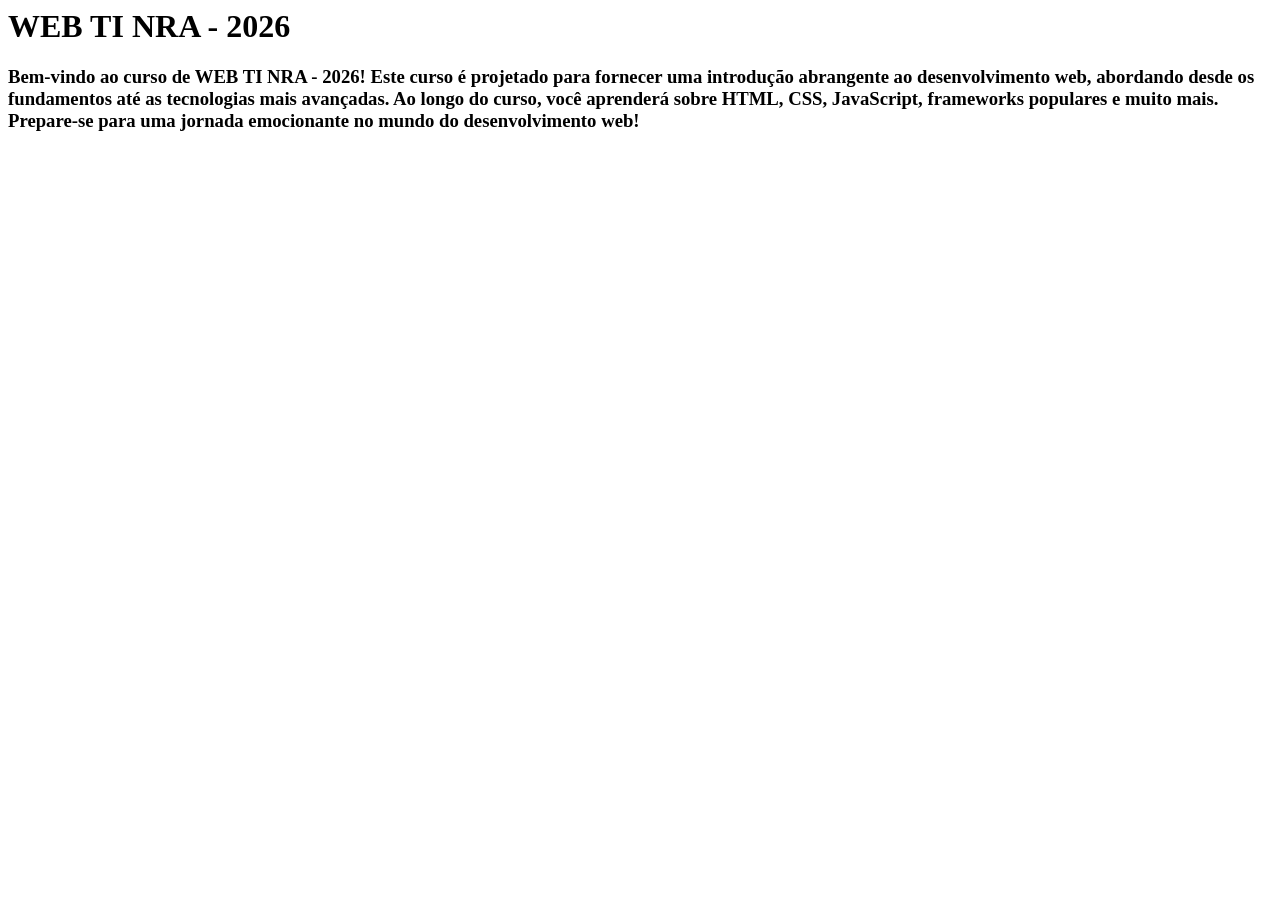
==== index.html @ c37a7ee0 "first commit" ====
<html>
    <head>
        <title>
            WEB TI NRA - 2026
        </title>
    </head>
    <body>
        <h1>
            WEB TI NRA - 2026
        </h1>
        <h3>
            Bem-vindo ao curso de WEB TI NRA - 2026! Este curso é projetado para fornecer uma introdução abrangente ao desenvolvimento web, abordando desde os fundamentos até as tecnologias mais avançadas. Ao longo do curso, você aprenderá sobre HTML, CSS, JavaScript, frameworks populares e muito mais. Prepare-se para uma jornada emocionante no mundo do desenvolvimento web!
        </h3>
    </body>
</html>
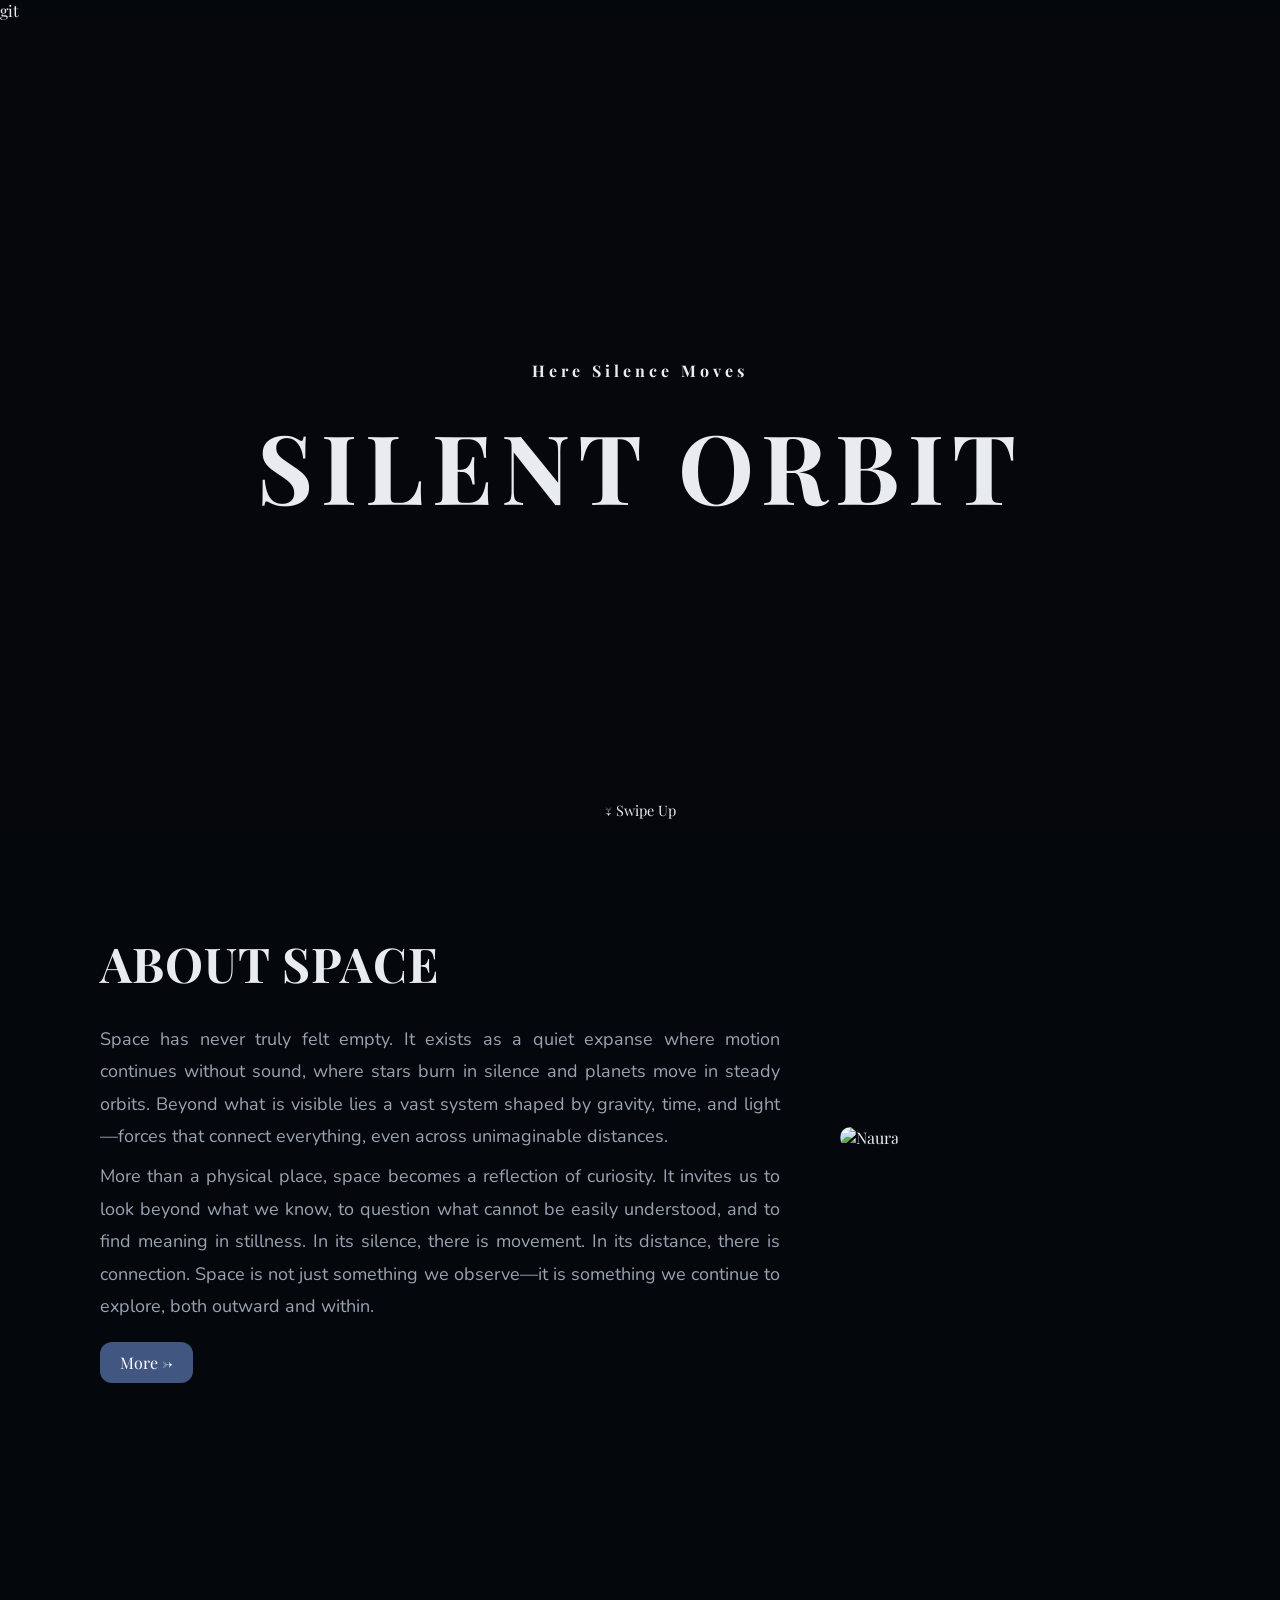
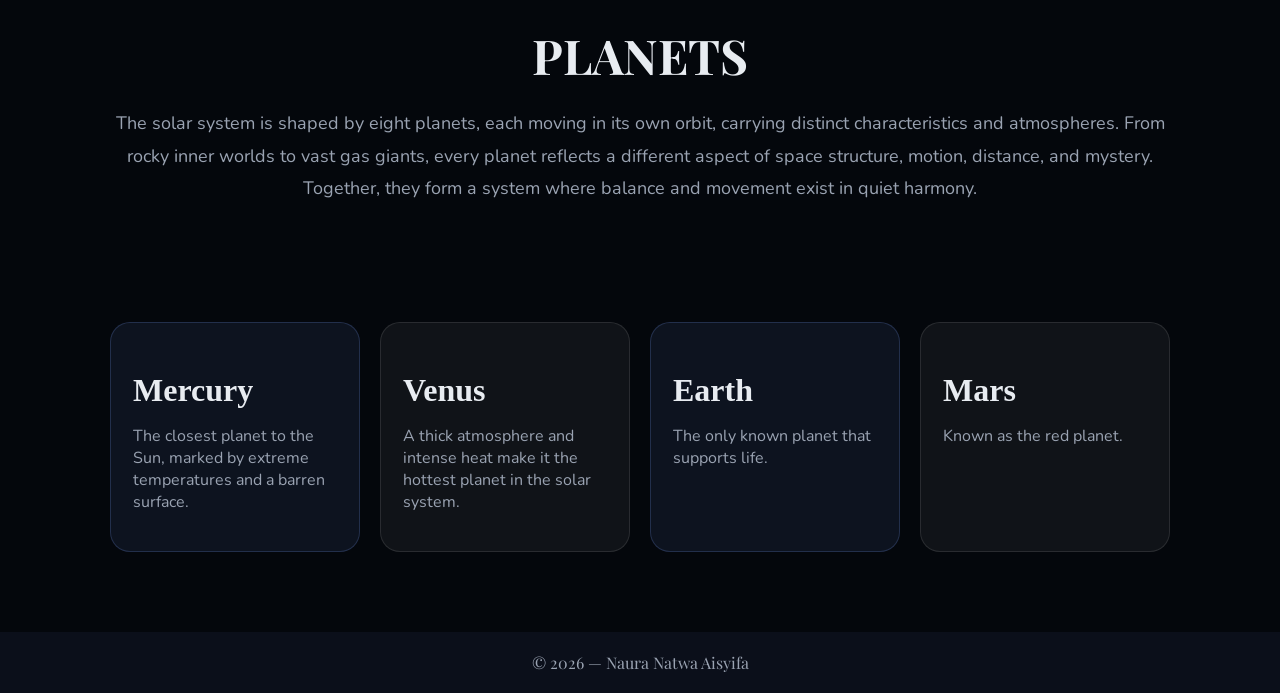
==== commit 43ac80bf: "add all project files" ====
--- a/index.html
+++ b/index.html
@@ -1,15 +1,105 @@
-<html>
-    <head>
-        <title>
-            WEB TI NRA - 2026
-        </title>
-    </head>
-    <body>
-        <h1>
-            WEB TI NRA - 2026
-        </h1>
-        <h3>
-            Bem-vindo ao curso de WEB TI NRA - 2026! Este curso é projetado para fornecer uma introdução abrangente ao desenvolvimento web, abordando desde os fundamentos até as tecnologias mais avançadas. Ao longo do curso, você aprenderá sobre HTML, CSS, JavaScript, frameworks populares e muito mais. Prepare-se para uma jornada emocionante no mundo do desenvolvimento web!
-        </h3>
-    </body>
+<!DOCTYPE html>
+<html lang="en">
+<head>git
+  <meta charset="UTF-8" />
+  <meta name="viewport" content="width=device-width, initial-scale=1.0"/>
+  <title>WEB TI NRA - 2026</title>
+
+  <!-- Google Fonts -->
+  <link rel="preconnect" href="https://fonts.googleapis.com">
+  <link rel="preconnect" href="https://fonts.gstatic.com" crossorigin>
+  <link href="https://fonts.googleapis.com/css2?family=Playfair+Display:wght@400;700;900&family=Nunito:wght@300;400;600&family=Allura&display=swap" rel="stylesheet">
+
+  <link rel="stylesheet" href="index.css">
+</head>
+
+<body>
+
+  <!-- Page fade overlay -->
+  <div id="page-fade"></div>
+
+<!-- ===== HERO ===== -->
+<section class="hero">
+  <h1>
+    <span class="script">Here Silence Moves</span><br>
+    SILENT ORBIT
+  </h1>
+
+  <a href="#about" class="swipe">
+    ↓ Swipe Up
+  </a>
+</section>
+
+<!-- ===== ABOUT ===== -->
+<section id="about" class="about">
+  <div class="about-text">
+    <h2>ABOUT SPACE</h2>
+    <p>
+      Space has never truly felt empty. It exists as a quiet expanse where motion 
+      continues without sound, where stars burn in silence and planets move in 
+      steady orbits. Beyond what is visible lies a vast system shaped by gravity, 
+      time, and light—forces that connect everything, even across unimaginable distances.
+    </p>
+    <p>
+      More than a physical place, space becomes a reflection of curiosity. It invites 
+      us to look beyond what we know, to question what cannot be easily understood, 
+      and to find meaning in stillness. In its silence, there is movement. In its 
+      distance, there is connection. Space is not just something we observe—it is 
+      something we continue to explore, both outward and within.
+    </p>
+    <a href="index-more.html" class="signature">More →</a>
+  </div>
+
+  <div class="about-img">
+    <img src="solar-system-model.jpg" alt="Naura">
+  </div>
+</section>
+
+<!-- ===== PLANETS ===== -->
+<section class="planets">
+  <div class="planets-text">
+    <h2>PLANETS</h2>
+    <p>
+      The solar system is shaped by eight planets, each moving in its own orbit, 
+      carrying distinct characteristics and atmospheres. From rocky inner worlds 
+      to vast gas giants, every planet reflects a different aspect of space
+      structure, motion, distance, and mystery. Together, they form a system 
+      where balance and movement exist in quiet harmony.
+    </p>
+</section>
+
+<!-- ===== GRID SECTIONS ===== -->
+<section class="editorial-grid">
+
+  <a href="mercury.html" class="card light">
+    <h2>Mercury</h2>
+    <p>The closest planet to the Sun, marked by extreme temperatures and a barren surface.</p>
+  </a>
+
+  <a href="venus.html" class="card dark">
+    <h2>Venus</h2>
+    <p>A thick atmosphere and intense heat make it the hottest planet in the solar system.</p>
+  </a>
+
+  <a href="earth.html" class="card light">
+    <h2>Earth</h2>
+    <p>The only known planet that supports life.</p>
+  </a>
+
+  <a href="mars.html" class="card dark">
+    <h2>Mars</h2>
+    <p>Known as the red planet.</p>
+  </a>
+
+</section>
+
+<!-- ===== FOOTER ===== -->
+<footer>
+  © 2026 — Naura Natwa Aisyifa
+</footer>
+
+<!-- JS -->
+<script src="index.js"></script>
+
+</body>
 </html>
--- a/index.css
+++ b/index.css
@@ -0,0 +1,219 @@
+:root {
+  --bg-dark: #04070c;
+  --bg-soft: #0b0f1a;
+  --text-main: #e8ecf1;
+  --text-secondary: #9aa3b2;
+  --accent: #425682;
+}
+
+html {
+  scroll-behavior: smooth;
+}
+
+body {
+  font-family:'Playfair Display', serif;
+  color: var(--text-main);
+  background: var(--bg-dark);
+  overflow-x: hidden;
+  margin: 0;
+}
+
+/* ===== HERO ===== */
+.hero {
+  min-height: 90vh;
+  display: flex;
+  justify-content: center;
+  align-items: center;
+  text-align: center;
+
+  background:
+    linear-gradient(to bottom, rgba(5,7,13,0.5), rgba(5,7,13,1)),
+    url('background.jpg') center/cover no-repeat;
+}
+
+.hero h1 {
+  font-size: 6rem;
+  letter-spacing: 8px;
+  padding-bottom: 50px;
+}
+
+.script {
+  font-size: 1rem;
+  letter-spacing: 4px;
+}
+
+.swipe {
+  position: absolute;
+  bottom: 80px;
+  left: 50%;
+  transform: translateX(-50%);
+
+  font-size: 0.9rem;
+  color: var(--text-main);
+  text-decoration: none;
+
+  animation: float 2s infinite;
+}
+
+@keyframes float {
+  0%, 100% { transform: translate(-50%, 0); }
+  50% { transform: translate(-50%, 8px); }
+}
+
+.swipe:hover {
+  color: lightblue;
+}
+
+p {
+  color: var(--text-secondary);
+  font-family: 'Nunito', sans-serif;
+}
+
+/* ===== ABOUT ===== */
+.about {
+  display: grid;
+  grid-template-columns: 2fr 1fr;
+  gap: 60px;
+  padding: 100px;
+  background: var(--bg-dark);
+  align-items: center;
+  padding-top: 60px;
+}
+
+.about-text h2 {
+  font-size: 48px;
+  font-weight: 700;
+  margin-bottom: 28px;
+  letter-spacing: 1px;
+}
+
+.about-text p {
+  max-width: 700px;
+  text-align: justify;
+  line-height: 1.8;
+  margin-bottom: -10px;
+  font-size: 18px;
+}
+
+.about-img {
+  width: 100%;
+  max-width: 480px;
+  height: auto;
+  border-radius: 20px;
+}
+
+.about-img img {
+  width: 100%;
+  max-width: 1500px;
+  border-radius: 16px;
+}
+
+.signature {
+  display: inline-block;
+  margin-top: 30px;
+  padding: 10px 20px;
+  background: var(--accent);
+  color: white;
+  text-decoration: none;
+  border-radius: 12px;
+}
+
+/* ===== PLANETS ===== */
+.planets {
+  padding: 100px;
+  background: var(--bg-dark);
+  text-align: center;
+  padding-right: 100px;
+}
+
+.light {
+  background: rgba(122,162,255,0.08);
+  border: 1px solid rgba(122,162,255,0.2);
+}
+
+.planet-entry h2 a:hover::after {
+  width: 100%;
+}
+
+.planets h2 {
+  font-size: 48px;
+  margin-bottom: 20px;
+}
+
+.planets p {
+  text-align: center;
+  line-height: 1.8;
+  font-size: 18px;
+}
+
+/* ===== GRID ===== */
+.editorial-grid {
+  display: grid;
+  grid-auto-flow: column;
+  grid-auto-columns: 250px;
+  gap: 20px;
+  max-width: 4500px;
+  margin: auto;
+  padding: 0 30px;
+  justify-content: center;
+  padding-bottom: 80px;
+}
+
+.editorial-grid h2 a {
+  text-decoration: none;
+  transition: 0.3s;
+  text-align: center;
+}
+
+.editorial-grid h2 a:hover {
+  color: var(--accent);
+  text-shadow: 0 0 12px rgba(122,162,255,0.7);
+}
+
+.editorial-grid p {
+  color: var(--text-secondary);
+  text-decoration: none;
+}
+
+/* CARD */
+.card {
+  padding: 22px;
+  border-radius: 20px;
+  transition: 0.3s;
+  scroll-snap-align: start;
+}
+
+.card h2 {
+  font-family: 'Merriweather', serif;
+  font-size: 2rem;
+  margin-bottom: 14px;
+  color: var(--text-main);
+}
+
+.light {
+  background: rgba(122,162,255,0.08);
+  border: 1px solid rgba(122,162,255,0.2);
+  text-decoration: none;
+}
+
+.dark {
+  background: rgba(255,255,255,0.05);
+  border: 1px solid rgba(255,255,255,0.1);
+  text-decoration: none;
+}
+
+/* hover glow */
+.card:hover {
+  transform: translateY(-10px) scale(1.03);
+  box-shadow:
+    0 20px 40px rgba(0,0,0,0.5),
+    0 0 20px rgba(122,162,255,0.2);
+}
+
+/* ===== FOOTER ===== */
+footer {
+  text-align: center;
+  padding: 20px;
+  background: var(--bg-soft);
+  color: var(--text-secondary);
+}
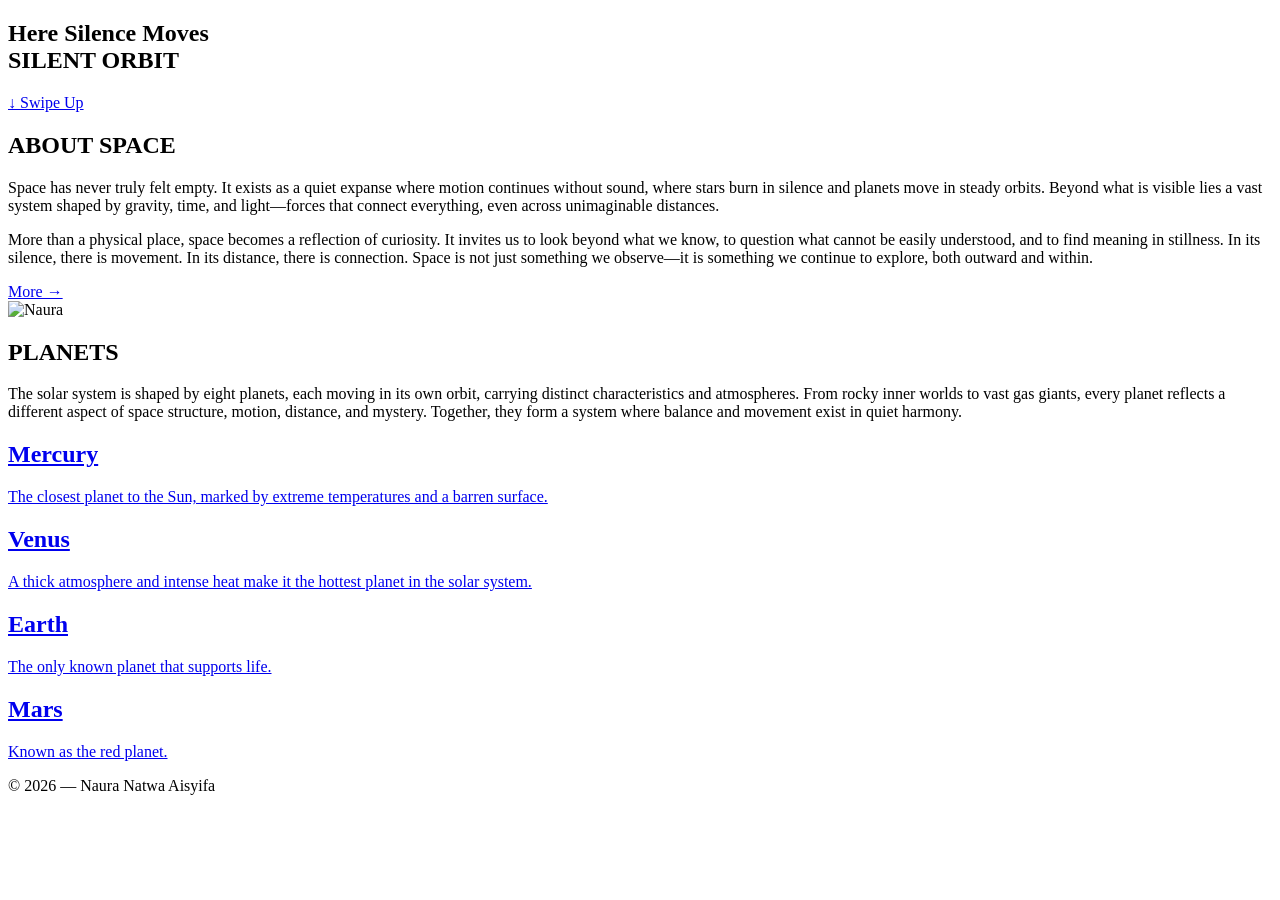
==== commit cc2d7765: "table.html dan students.html" ====
--- a/index.html
+++ b/index.html
@@ -1,24 +1,22 @@
 <!DOCTYPE html>
 <html lang="en">
-<head>git
+<head>
   <meta charset="UTF-8" />
   <meta name="viewport" content="width=device-width, initial-scale=1.0"/>
   <title>WEB TI NRA - 2026</title>
 
-  <!-- Google Fonts -->
+
   <link rel="preconnect" href="https://fonts.googleapis.com">
   <link rel="preconnect" href="https://fonts.gstatic.com" crossorigin>
   <link href="https://fonts.googleapis.com/css2?family=Playfair+Display:wght@400;700;900&family=Nunito:wght@300;400;600&family=Allura&display=swap" rel="stylesheet">
 
-  <link rel="stylesheet" href="index.css">
+  <link rel="stylesheet" href="none.css">
 </head>
 
 <body>
 
-  <!-- Page fade overlay -->
   <div id="page-fade"></div>
 
-<!-- ===== HERO ===== -->
 <section class="hero">
   <h1>
     <span class="script">Here Silence Moves</span><br>
@@ -30,7 +28,6 @@
   </a>
 </section>
 
-<!-- ===== ABOUT ===== -->
 <section id="about" class="about">
   <div class="about-text">
     <h2>ABOUT SPACE</h2>
@@ -55,7 +52,6 @@
   </div>
 </section>
 
-<!-- ===== PLANETS ===== -->
 <section class="planets">
   <div class="planets-text">
     <h2>PLANETS</h2>
@@ -68,37 +64,34 @@
     </p>
 </section>
 
-<!-- ===== GRID SECTIONS ===== -->
 <section class="editorial-grid">
 
-  <a href="mercury.html" class="card light">
+  <a href="index-mercury.html" class="card light">
     <h2>Mercury</h2>
     <p>The closest planet to the Sun, marked by extreme temperatures and a barren surface.</p>
   </a>
 
-  <a href="venus.html" class="card dark">
+  <a href="index-venus.html" class="card dark">
     <h2>Venus</h2>
     <p>A thick atmosphere and intense heat make it the hottest planet in the solar system.</p>
   </a>
 
-  <a href="earth.html" class="card light">
+  <a href="index-earth.html" class="card light">
     <h2>Earth</h2>
     <p>The only known planet that supports life.</p>
   </a>
 
-  <a href="mars.html" class="card dark">
+  <a href="index-mars.html" class="card dark">
     <h2>Mars</h2>
     <p>Known as the red planet.</p>
   </a>
 
 </section>
 
-<!-- ===== FOOTER ===== -->
 <footer>
   © 2026 — Naura Natwa Aisyifa
 </footer>
 
-<!-- JS -->
 <script src="index.js"></script>
 
 </body>
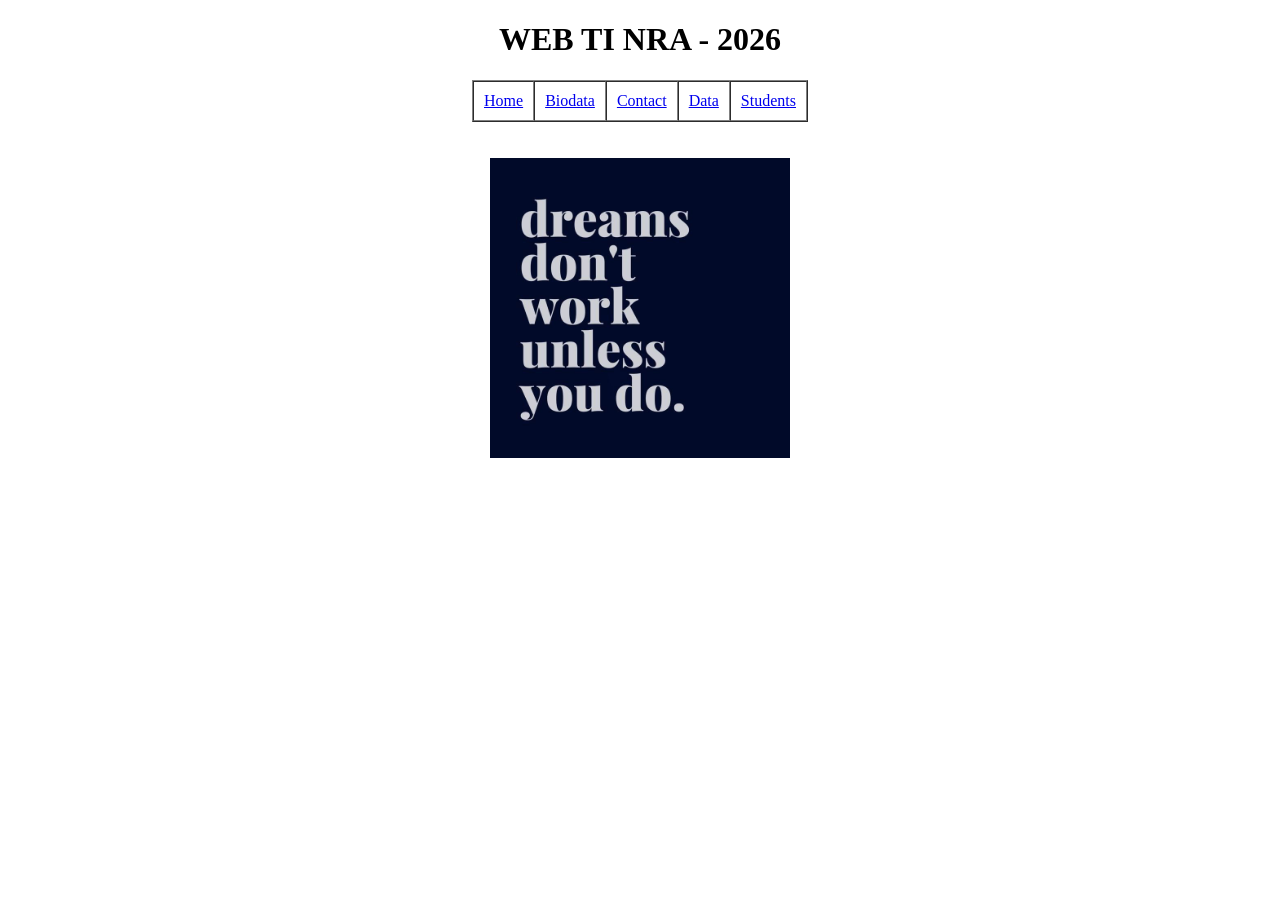
==== commit 8bfbc15e: "add css" ====
--- a/index.html
+++ b/index.html
@@ -1,98 +1,29 @@
 <!DOCTYPE html>
 <html lang="en">
 <head>
-  <meta charset="UTF-8" />
-  <meta name="viewport" content="width=device-width, initial-scale=1.0"/>
-  <title>WEB TI NRA - 2026</title>
+    <meta charset="UTF-8">
+    <meta name="viewport" content="width=device-width, initial-scale=1.0">
+    <title>WEB TI NRA - 2026</title>
+    <link rel="stylesheet" href="assets/style.css">
+</head>
+<body>
+    <h1 align="center">WEB TI NRA - 2026</h1>
 
+<table border="1" align="center" cellpadding="10" cellspacing="0">
+    <tr>
+    <td><a href="index.html">Home</a></td>
+    <td><a href="biodata.html">Biodata</a></td>
+    <td><a href="contact.html">Contact</a></td>
+    <td><a href="data.html">Data</a></td>
+    <td><a href="students.html">Students</a></td>
+    </tr>
+</table>
+    
+<br><br>
 
-  <link rel="preconnect" href="https://fonts.googleapis.com">
-  <link rel="preconnect" href="https://fonts.gstatic.com" crossorigin>
-  <link href="https://fonts.googleapis.com/css2?family=Playfair+Display:wght@400;700;900&family=Nunito:wght@300;400;600&family=Allura&display=swap" rel="stylesheet">
-
-  <link rel="stylesheet" href="none.css">
-</head>
-
-<body>
-
-  <div id="page-fade"></div>
-
-<section class="hero">
-  <h1>
-    <span class="script">Here Silence Moves</span><br>
-    SILENT ORBIT
-  </h1>
-
-  <a href="#about" class="swipe">
-    ↓ Swipe Up
-  </a>
-</section>
-
-<section id="about" class="about">
-  <div class="about-text">
-    <h2>ABOUT SPACE</h2>
-    <p>
-      Space has never truly felt empty. It exists as a quiet expanse where motion 
-      continues without sound, where stars burn in silence and planets move in 
-      steady orbits. Beyond what is visible lies a vast system shaped by gravity, 
-      time, and light—forces that connect everything, even across unimaginable distances.
-    </p>
-    <p>
-      More than a physical place, space becomes a reflection of curiosity. It invites 
-      us to look beyond what we know, to question what cannot be easily understood, 
-      and to find meaning in stillness. In its silence, there is movement. In its 
-      distance, there is connection. Space is not just something we observe—it is 
-      something we continue to explore, both outward and within.
-    </p>
-    <a href="index-more.html" class="signature">More →</a>
-  </div>
-
-  <div class="about-img">
-    <img src="solar-system-model.jpg" alt="Naura">
-  </div>
-</section>
-
-<section class="planets">
-  <div class="planets-text">
-    <h2>PLANETS</h2>
-    <p>
-      The solar system is shaped by eight planets, each moving in its own orbit, 
-      carrying distinct characteristics and atmospheres. From rocky inner worlds 
-      to vast gas giants, every planet reflects a different aspect of space
-      structure, motion, distance, and mystery. Together, they form a system 
-      where balance and movement exist in quiet harmony.
-    </p>
-</section>
-
-<section class="editorial-grid">
-
-  <a href="index-mercury.html" class="card light">
-    <h2>Mercury</h2>
-    <p>The closest planet to the Sun, marked by extreme temperatures and a barren surface.</p>
-  </a>
-
-  <a href="index-venus.html" class="card dark">
-    <h2>Venus</h2>
-    <p>A thick atmosphere and intense heat make it the hottest planet in the solar system.</p>
-  </a>
-
-  <a href="index-earth.html" class="card light">
-    <h2>Earth</h2>
-    <p>The only known planet that supports life.</p>
-  </a>
-
-  <a href="index-mars.html" class="card dark">
-    <h2>Mars</h2>
-    <p>Known as the red planet.</p>
-  </a>
-
-</section>
-
-<footer>
-  © 2026 — Naura Natwa Aisyifa
-</footer>
-
-<script src="index.js"></script>
+<center>
+    <img src="index quote.jpg" width="300" alt="about"/>
+</center>
 
 </body>
 </html>
